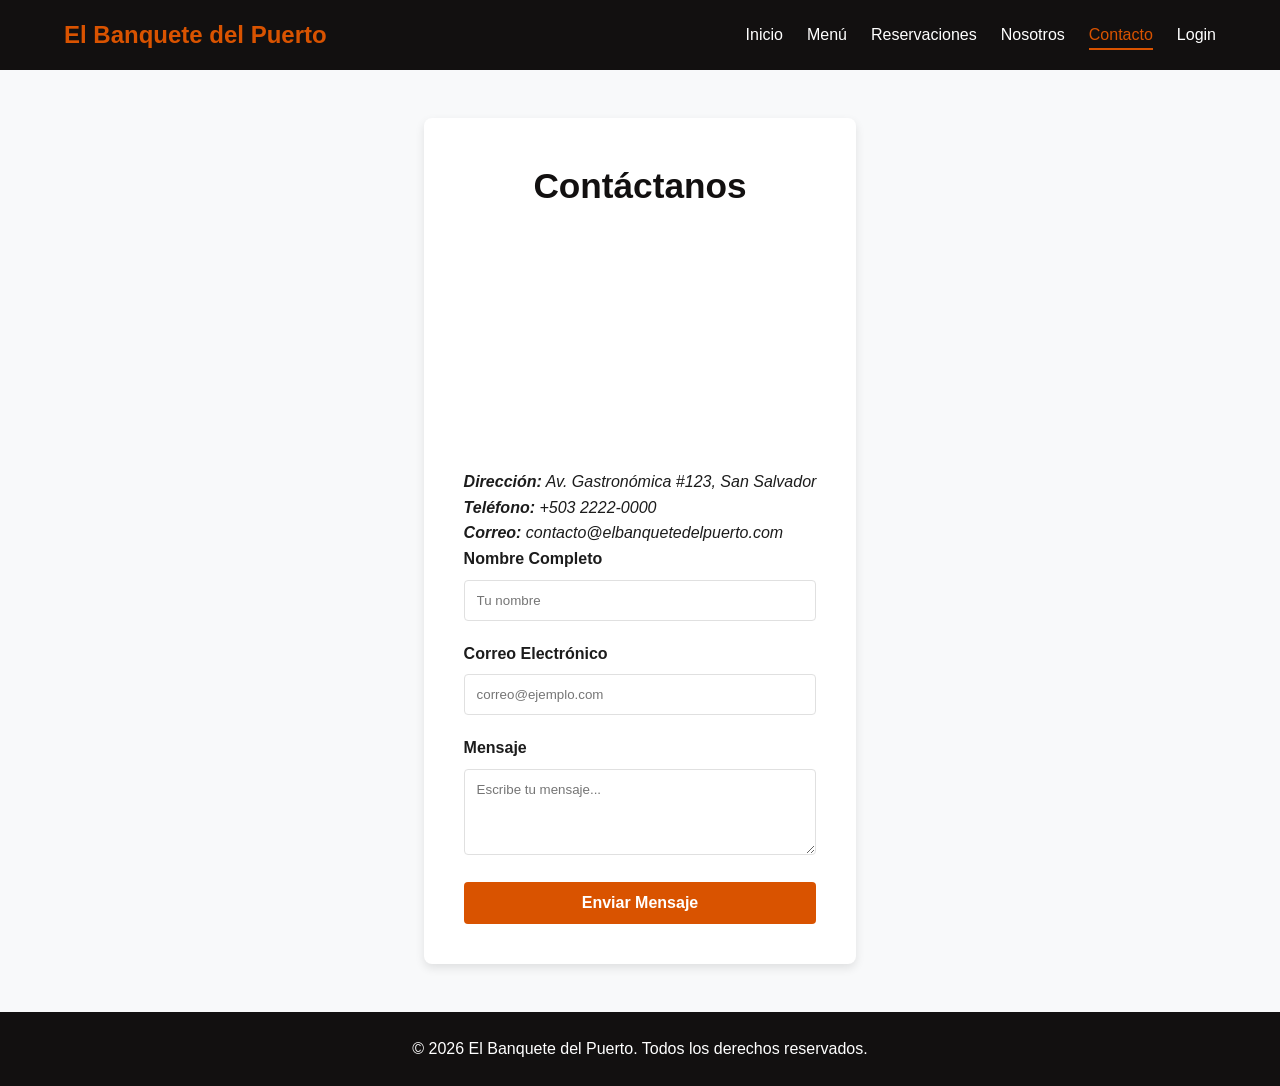
==== contacto.html @ a5826580 "initial commit" ====
<!DOCTYPE html>
<html lang="es">
<head>
  <meta charset="UTF-8">
  <meta name="viewport" content="width=device-width, initial-scale=1.0">
  <title>El Banquete del Puerto - Contacto</title>
  <link rel="stylesheet" href="styles.css">
</head>
<body>
  <header>
    <nav>
      <a href="index.html" class="logo">El Banquete del Puerto</a>
      <ul class="nav-links">
        <li><a href="index.html">Inicio</a></li>
        <li><a href="menu.html">Menú</a></li>
        <li><a href="reservaciones.html">Reservaciones</a></li>
        <li><a href="nosotros.html">Nosotros</a></li>
        <li><a href="contacto.html" class="active">Contacto</a></li>
        <li><a href="login.html">Login</a></li>
      </ul>
    </nav>
  </header>

  <main class="container">
    <section class="form-container">
      <h1 class="section-title">Contáctanos</h1>
      
      <!-- Mapa Interactivo en Iframe -->
      <div class="map-responsive">
        <iframe src="https://www.google.com/maps/embed?pb=!1m18!1m12!1m3!1d3876.0381676648713!2d-89.2215682857417!3d13.691880990386345!2m3!1f0!2f0!3f0!3m2!1i1024!2i768!4f13.1!3m3!1m2!1s0x8f6330379203200b%3A0xb3516c5b96a928e!2sSan%20Salvador!5e0!3m2!1ses!2ssv!4v1620000000000!5m2!1ses!2ssv" allowfullscreen="" loading="lazy"></iframe>
      </div>

      <!-- Dirección con clase CSS limpia -->
      <address class="info-contacto">
        <p><strong>Dirección:</strong> Av. Gastronómica #123, San Salvador</p>
        <p><strong>Teléfono:</strong> +503 2222-0000</p>
        <p><strong>Correo:</strong> contacto@elbanquetedelpuerto.com</p>
      </address>

      <form action="#" method="POST">
        <div class="form-group">
          <label for="nombre_contacto">Nombre Completo</label>
          <input type="text" id="nombre_contacto" name="nombre" required placeholder="Tu nombre">
        </div>

        <div class="form-group">
          <label for="email">Correo Electrónico</label>
          <input type="email" id="email" name="email" required placeholder="correo@ejemplo.com">
        </div>

        <div class="form-group">
          <label for="mensaje">Mensaje</label>
          <textarea id="mensaje" name="mensaje" rows="4" required placeholder="Escribe tu mensaje..."></textarea>
        </div>

        <button type="submit" class="btn-primary btn-full">Enviar Mensaje</button>
      </form>
    </section>
  </main>

  <footer>
    <p>&copy; 2026 El Banquete del Puerto. Todos los derechos reservados.</p>
  </footer>
</body>
</html>
---- styles.css ----
:root {
  --color-primary: #D95300;
  --color-primary-hover: #B84300;
  --color-dark: #121010;
  --color-light: #F8F9FA;
  --color-card: #FFFFFF;
  --color-text: #1C1C1C;
  --color-border: #E0E0E0;
  --font-main: 'Segoe UI', Tahoma, Geneva, Verdana, sans-serif;
  --transition: all 0.3s ease;
}

* {
  margin: 0;
  padding: 0;
  box-sizing: border-box;
}

body {
  font-family: var(--font-main);
  color: var(--color-text);
  background-color: var(--color-light);
  line-height: 1.6;
  display: flex;
  flex-direction: column;
  min-height: 100vh;
}

main {
  flex: 1;
}

/* ==========================================================================
   2. ENCABEZADO Y NAVEGACIÓN
   ========================================================================== */
header {
  background-color: var(--color-dark);
  padding: 1rem 5%;
  position: sticky;
  top: 0;
  z-index: 1000;
}

nav {
  display: flex;
  justify-content: space-between;
  align-items: center;
  max-width: 1200px;
  margin: 0 auto;
}

.logo {
  font-size: 1.5rem;
  font-weight: bold;
  color: var(--color-primary);
  text-decoration: none;
  transition: var(--transition);
}

.logo:hover {
  opacity: 0.9;
}

.nav-links {
  list-style: none;
  display: flex;
  gap: 1.5rem;
}

.nav-links a {
  color: #FFFFFF;
  text-decoration: none;
  font-weight: 500;
  padding-bottom: 5px;
  transition: var(--transition);
}

.nav-links a:hover,
.nav-links a.active {
  color: var(--color-primary);
  border-bottom: 2px solid var(--color-primary);
}

/* ==========================================================================
   3. SECCIÓN HERO Y COMPONENTES DE BOTONES
   ========================================================================== */
.hero {
  background: linear-gradient(rgba(0, 0, 0, 0.65), rgba(0, 0, 0, 0.65)), 
              url('https://images.unsplash.com/photo-1517248135467-4c7edcad34c4?auto=format&fit=crop&w=1200&q=80') center/cover no-repeat;
  height: 60vh;
  display: flex;
  flex-direction: column;
  justify-content: center;
  align-items: center;
  text-align: center;
  color: #FFFFFF;
  padding: 0 1rem;
}

.hero h1 {
  font-size: 3rem;
  margin-bottom: 0.5rem;
}

.hero p {
  font-size: 1.25rem;
  margin-bottom: 1.5rem;
}

.btn-primary {
  background-color: var(--color-primary);
  color: #FFFFFF;
  padding: 0.75rem 1.75rem;
  font-size: 1rem;
  font-weight: bold;
  border: none;
  border-radius: 4px;
  cursor: pointer;
  text-decoration: none;
  display: inline-block;
  transition: var(--transition);
}

.btn-primary:hover {
  background-color: var(--color-primary-hover);
  transform: translateY(-2px);
  box-shadow: 0 4px 8px rgba(0,0,0,0.2);
}

.btn-full {
  width: 100%;
}

/* ==========================================================================
   4. ESTRUCTURA Y REJILLAS (GRID)
   ========================================================================== */
.container {
  max-width: 1200px;
  margin: 0 auto;
  padding: 3rem 1.5rem;
}

.section-title {
  text-align: center;
  font-size: 2.2rem;
  margin-bottom: 2rem;
  color: var(--color-dark);
}

.grid-3 {
  display: grid;
  grid-template-columns: repeat(auto-fit, minmax(300px, 1fr));
  gap: 2rem;
}

.cta-container {
  display: flex;
  justify-content: center;
  padding-top: 0;
}

/* ==========================================================================
   5. TARJETAS (CARDS)
   ========================================================================== */
.card {
  background-color: var(--color-card);
  border-radius: 8px;
  overflow: hidden;
  box-shadow: 0 4px 6px rgba(0, 0, 0, 0.05);
  border: 1px solid var(--color-border);
  transition: var(--transition);
}

.card:hover {
  transform: translateY(-8px);
  box-shadow: 0 10px 20px rgba(0,0,0,0.12);
}

.card-img {
  width: 100%;
  height: 200px;
  object-fit: cover;
  transition: var(--transition);
}

.card:hover .card-img {
  transform: scale(1.05);
}

.card-body {
  padding: 1.5rem;
}

.card-body h3 {
  color: var(--color-primary);
  margin-bottom: 0.5rem;
}

.card-body p {
  margin-bottom: 1rem;
}

.card-body .price {
  font-weight: bold;
  font-size: 1.2rem;
  color: var(--color-dark);
  margin-top: 0.5rem;
  display: block;
}

.card-nosotros {
  max-width: 800px;
  margin: 0 auto;
}

.card-nosotros img {
  width: 50%;
  display: block;
  margin: 0 auto;
}

/* ==========================================================================
   6. FORMULARIOS Y MAPAS
   ========================================================================== */
.form-container {
  max-width: 600px;
  margin: 0 auto;
  background-color: var(--color-card);
  padding: 2.5rem;
  border-radius: 8px;
  box-shadow: 0 4px 10px rgba(0, 0, 0, 0.1);
}

.form-group {
  margin-bottom: 1.25rem;
}

.form-group label {
  display: block;
  margin-bottom: 0.5rem;
  font-weight: 600;
}

.form-group input,
.form-group select,
.form-group textarea {
  width: 100%;
  padding: 0.75rem;
  border: 1px solid var(--color-border);
  border-radius: 4px;
  font-family: inherit;
  transition: var(--transition);
}

.form-group input:focus,
.form-group select:focus,
.form-group textarea:focus {
  outline: none;
  border-color: var(--color-primary);
  box-shadow: 0 0 8px rgba(217, 83, 0, 0.3);
}

.map-responsive {
  overflow: hidden;
  padding-bottom: 56.25%;
  position: relative;
  height: 0;
  border-radius: 8px;
  margin-bottom: 1.5rem;
}

.map-responsive iframe {
  left: 0;
  top: 0;
  height: 100%;
  width: 100%;
  position: absolute;
  border: 0;
}

/* ==========================================================================
   7. PIE DE PÁGINA (FOOTER)
   ========================================================================== */
footer {
  background-color: var(--color-dark);
  color: #FFFFFF;
  text-align: center;
  padding: 1.5rem 0;
  margin-top: auto;
}

/* ==========================================================================
   8. DISEÑO RESPONSIVO (MEDIA QUERIES)
   ========================================================================== */
@media (max-width: 768px) {
  nav {
    flex-direction: column;
    gap: 1rem;
  }

  .nav-links {
    gap: 1rem;
    flex-wrap: wrap;
    justify-content: center;
  }

  .hero h1 {
    font-size: 2.2rem;
   } 
  .menu-category {
  margin-bottom: 3rem;
}

.category-title {
  font-size: 1.6rem;
  color: var(--color-primary);
  border-bottom: 2px solid var(--color-border);
  padding-bottom: 0.5rem;
  margin-bottom: 1.5rem;
}
}
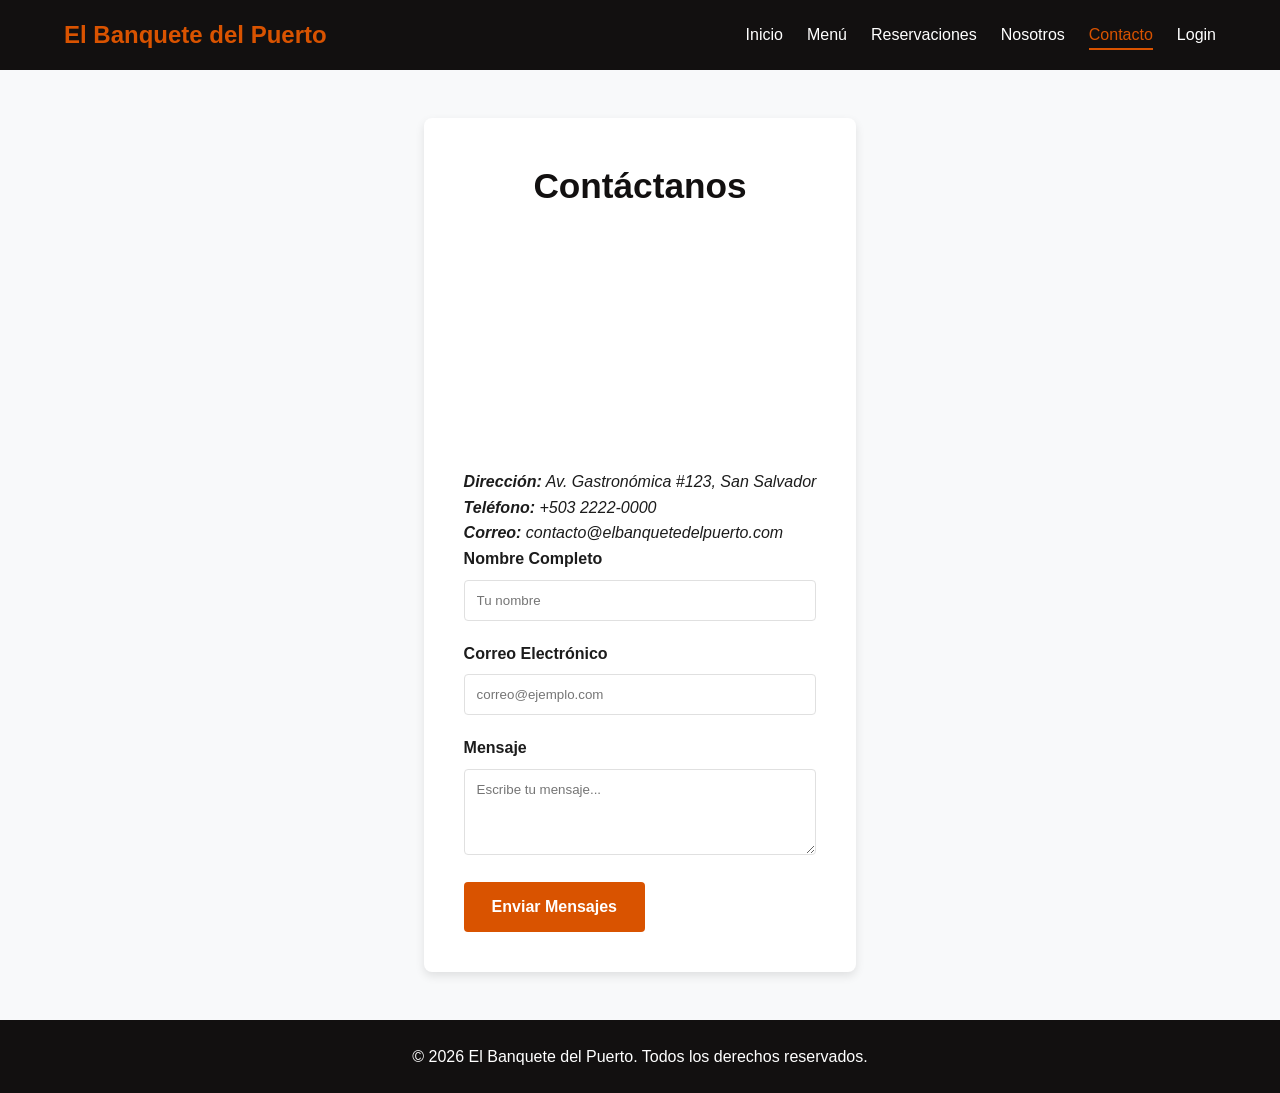
==== commit d5111cc8: "Update contacto.html" ====
--- a/contacto.html
+++ b/contacto.html
@@ -37,7 +37,7 @@
         <p><strong>Correo:</strong> contacto@elbanquetedelpuerto.com</p>
       </address>
 
-      <form action="#" method="POST">
+      <form action="#" method="get">
         <div class="form-group">
           <label for="nombre_contacto">Nombre Completo</label>
           <input type="text" id="nombre_contacto" name="nombre" required placeholder="Tu nombre">
@@ -53,7 +53,7 @@
           <textarea id="mensaje" name="mensaje" rows="4" required placeholder="Escribe tu mensaje..."></textarea>
         </div>
 
-        <button type="submit" class="btn-primary btn-full">Enviar Mensaje</button>
+       <a href="index.html" class="btn-primary">Enviar Mensajes</a>
       </form>
     </section>
   </main>
@@ -62,4 +62,4 @@
     <p>&copy; 2026 El Banquete del Puerto. Todos los derechos reservados.</p>
   </footer>
 </body>
-</html>+</html>
